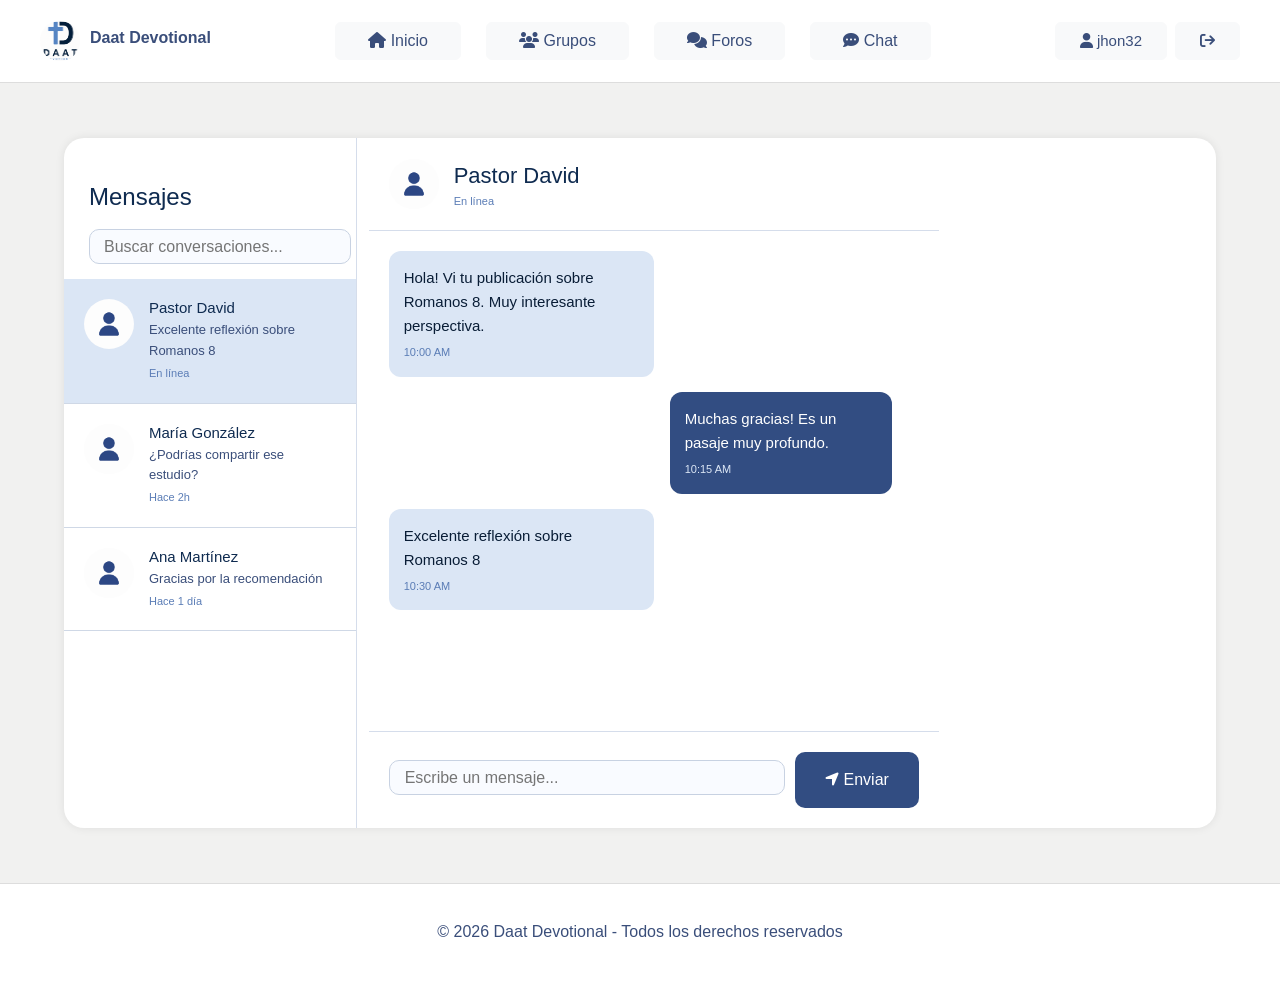
==== pages/feed/chat.html @ 3d45ff82 "feat: estructura inicial de archivos JSON" ====
<!DOCTYPE html>
<html lang="es">

<head>
    <meta charset="UTF-8">
    <meta name="viewport" content="width=device-width, initial-scale=1.0">
    <title>Chat - Daat Devotional</title>
    <link rel="icon" href="../../imagenes/chat.ico" type="image/x-icon">
    <link href="https://cdn.jsdelivr.net/npm/bootstrap@5.3.8/dist/css/bootstrap.min.css" rel="stylesheet"
        integrity="sha384-sRIl4kxILFvY47J16cr9ZwB07vP4J8+LH7qKQnuqkuIAvNWLzeN8tE5YBujZqJLB" crossorigin="anonymous">
    <link rel="stylesheet" href="../../css/general.css">
    <link rel="stylesheet" href="../../css/chat.css">
    <link rel="stylesheet" href="https://cdnjs.cloudflare.com/ajax/libs/font-awesome/6.5.0/css/all.min.css">
</head>

<body>
    <nav>
        <div class="nav-logo">
            <img src="../../imagenes/LogoPrincipal.png" alt="Logo">
            <p>Daat Devotional</p>
        </div>
        <div class="nav-links">
            <button type="button" class="btn btn-light"><a href="inicio.html"><i class="fa-solid fa-house"></i>
                    Inicio</a></button>
            <button type="button" class="btn btn-light"><a href="grupos.html"><i class="fa-solid fa-users"></i>
                    Grupos</a></button>
            <button type="button" class="btn btn-light"><a href="foros.html"><i class="fa-solid fa-comments"></i>
                    Foros</a></button>
            <button type="button" class="btn btn-light"><a href="chat.html"><i class="fa-solid fa-comment-dots"></i>
                    Chat</a></button>
        </div>
        <div class="nav-usuario">
            <button type="button" class="btn btn-light">
                <a href="../usuario/perfil.html">
                    <i class="fa-solid fa-user"></i> jhon32
                </a>
            </button>
            <button type="button" class="btn btn-light">
                <a href="../../index.html" class="nav-salir">
                    <i class="fa-solid fa-arrow-right-from-bracket"></i>
                </a>
            </button>
        </div>
    </nav>

    <main>
        <section id="chat-principal" class="container-fluid">
            <div class="row">
                <!-- Panel izquierdo: lista de contactos -->
                <div class="panel-izquierdo col-12 col-md-4 col-lg-3">
                    <h2>Mensajes</h2>
                    <input type="text" placeholder="Buscar conversaciones...">

                    <div class="contacto contacto-activo">
                        <img src="../../imagenes/Perfil.png" alt="Perfil">
                        <div class="contacto-info">
                            <h3>Pastor David</h3>
                            <p>Excelente reflexión sobre Romanos 8</p>
                            <div class="estado">En línea</div>
                        </div>
                    </div>

                    <div class="contacto">
                        <img src="../../imagenes/Perfil.png" alt="Perfil">
                        <div class="contacto-info">
                            <h3>María González</h3>
                            <p>¿Podrías compartir ese estudio?</p>
                            <div class="estado">Hace 2h</div>
                        </div>
                    </div>

                    <div class="contacto">
                        <img src="../../imagenes/Perfil.png" alt="Perfil">
                        <div class="contacto-info">
                            <h3>Ana Martínez</h3>
                            <p>Gracias por la recomendación</p>
                            <div class="estado">Hace 1 día</div>
                        </div>
                    </div>
                </div>

                <!-- Panel derecho: conversación activa -->
                <div class="panel-derecho col-12 col-md-8 col-lg-9">
                    <div class="chat-header">
                        <img src="../../imagenes/Perfil.png" alt="Perfil">
                        <div class="chat-titulo">
                            <div class="nombre">Pastor David</div>
                            <div class="estado-header">En línea</div>
                        </div>
                    </div>

                    <div class="mensajes">
                        <div class="mensaje-recibido">
                            Hola! Vi tu publicación sobre Romanos 8. Muy interesante perspectiva.
                            <div class="hora">10:00 AM</div>
                        </div>
                        <div class="mensaje-enviado">
                            Muchas gracias! Es un pasaje muy profundo.
                            <div class="hora">10:15 AM</div>
                        </div>
                        <div class="mensaje-recibido">
                            Excelente reflexión sobre Romanos 8
                            <div class="hora">10:30 AM</div>
                        </div>
                    </div>

                    <div class="chat-input">
                        <input type="text" placeholder="Escribe un mensaje...">
                        <button><i class="fa-solid fa-location-arrow"></i> Enviar</button>
                    </div>
                </div>
            </div>
        </section>

    </main>

    <footer>
        <p>&copy; 2026 Daat Devotional - Todos los derechos reservados</p>
    </footer>
    <script src="https://cdn.jsdelivr.net/npm/bootstrap@5.3.8/dist/js/bootstrap.bundle.min.js"
        integrity="sha384-FKyoEForCGlyvwx9Hj09JcYn3nv7wiPVlz7YYwJrWVcXK/BmnVDxM+D2scQbITxI"
        crossorigin="anonymous"></script>
</body>

</html>
---- css/general.css ----
/* ============================================================
   BLOQUE 1: CONFIGURACIÓN GENERAL
   Selector universal, body, fuente, fondo, color e interlineado.
   ============================================================ */
* {
    box-sizing: border-box;
    margin: 0;
    padding: 0;
}

html, body {
    height: 100%;
    margin: 0;
}

body {
    display: flex;
    flex-direction: column;
    font-family: 'Poppins', sans-serif;
    background-color: #f1f1f0;
    color: #091d36;
    line-height: 1.6;
}

/* ============================================================
   BLOQUE 2: TÍTULOS, PÁRRAFOS Y ENLACES
   ============================================================ */
h1 {
    font-size: 32px;
    text-align: center;
    color: #091d36;
    margin-top: 20px;
}

h2 {
    font-size: 22px;
    color: #091d36;
    margin-top: 10px;
}

h3 {
    font-size: 16px;
    color: #0f2b50;
    margin: 0;
}

p {
    color: #3a4e7a;
    font-size: 14px;
    margin-top: 10px;
    line-height: 1.6;
}

a {
    color: #3a4e7a;
    text-decoration: none;
}

a:hover {
    color: #091d36;
    text-decoration: underline;
}

/* ============================================================
   BLOQUE 3: ELEMENTOS SEMÁNTICOS PRINCIPALES
   ============================================================ */
header {
    background-color: white;
    padding: 10px 15px;
    border-bottom: 1px solid #ddd;
}

nav {
    display: flex;
    flex-direction: column;
    align-items: center;
    background-color: white;
    padding: 10px 15px;
    border-bottom: 1px solid #ddd;
    gap: 10px;
}

main {
    width: 95%;
    max-width: 1200px;
    margin: 15px auto;
    flex: 1;
}

section {
    margin-top: 20px;
}

article {
    background-color: white;
    border-radius: 18px;
    padding: 20px;
    margin-top: 20px;
    box-shadow: 0 0 8px rgba(0, 0, 0, 0.08);
}

aside {
    background-color: #f1f1f0;
    padding: 15px;
    border-radius: 10px;
}

footer {
    text-align: center;
    padding: 20px 15px;
    color: #3a4e7a;
    background-color: white;
    border-top: 1px solid #ddd;
    margin-top: auto;
    font-size: 12px;
}

/* ============================================================
   BLOQUE 4: MENÚ DE NAVEGACIÓN (MOBILE-FIRST)
   ============================================================ */
nav {
    display: flex;
    flex-direction: column;
    align-items: center;
    background-color: white;
    padding: 10px 15px;
    border-bottom: 1px solid #ddd;
    gap: 10px;
}

.nav-logo {
    display: flex;
    align-items: center;
    gap: 10px;
    font-size: 18px;
    font-weight: bold;
    color: #0f2b50;
}

.nav-links {
    display: flex;
    flex-wrap: wrap;
    justify-content: center;
    gap: 8px;
}

.nav-links a {
    font-size: 13px;
    padding: 6px 12px;
    white-space: nowrap;
}

.nav-usuario {
    display: flex;
    gap: 8px;
    align-items: center;
}

.nav-usuario a {
    font-size: 13px;
    padding: 6px 12px;
}

nav img {
    width: 40px;
    height: 40px;
    border-radius: 50px;
}

nav a {
    text-decoration: none;
    color: #3a4e7a;
}

nav a:hover {
    color: #091d36;
    font-weight: bold;
    text-decoration: none;
}

/* ============================================================
   BLOQUE 5: IMÁGENES Y MULTIMEDIA
   ============================================================ */
img {
    max-width: 100%;
    height: auto;
    border-radius: 10px;
}

figure {
    text-align: center;
    margin: 15px 0;
}

figcaption {
    font-size: 12px;
    color: #5e83ba;
    margin-top: 6px;
    font-style: italic;
}

/* ============================================================
   BLOQUE 6: FORMULARIOS
   ============================================================ */
form {
    margin-top: 10px;
}

label {
    display: block;
    margin-top: 20px;
    color: #091d36;
    font-size: 13px;
    font-weight: 600;
}

input, textarea, select {
    width: 100%;
    margin-top: 8px;
    border-radius: 5px;
    border: 1px solid #c2d2e9;
    padding: 0 10px;
    font-size: 14px;
    font-family: Poppins, sans-serif;
    color: #091d36;
    background-color: #f9fbff;
}

input {
    height: 35px;
}

textarea {
    height: 80px;
    padding: 12px;
    resize: vertical;
}

select {
    height: 38px;
}

input:focus, textarea:focus, select:focus {
    outline: none;
    border-color: #3a4e7a;
    box-shadow: 0 0 4px rgba(58, 78, 122, 0.3);
}

button {
    border-radius: 10px;
    padding: 10px 18px;
    font-family: Poppins, sans-serif;
    font-size: 14px;
    cursor: pointer;
    border: none;
    transition: background-color 0.2s, transform 0.15s;
}

button:hover {
    transform: scale(1.05);
    opacity: 0.92;
}

form button {
    width: 100%;
    height: 38px;
    border-radius: 5px;
    background-color: #3a4e7a;
    color: #f1f1f0;
    text-align: center;
    margin-top: 20px;
    font-size: 14px;
}

form button:hover {
    background-color: #091d36;
    transform: scale(1.03);
}

/* ============================================================
   BLOQUE 7: TABLAS
   ============================================================ */
table {
    border-collapse: collapse;
    width: 100%;
    margin-top: 15px;
    background-color: white;
    border-radius: 10px;
    overflow: hidden;
    box-shadow: 0 0 8px rgba(0, 0, 0, 0.06);
}

thead {
    background-color: #3a4e7a;
    color: white;
}

th, td {
    padding: 10px 12px;
    text-align: left;
    font-size: 13px;
}

tbody tr {
    border-bottom: 1px solid #c2d2e9;
}

tbody tr:hover {
    background-color: #dbe6f5;
}

/* ============================================================
   BLOQUE 8: MEDIA QUERIES (MOBILE-FIRST)
   ============================================================ */

/* Tablets y pantallas medianas */
@media (min-width: 768px) {
    h1 {
        font-size: 40px;
    }
    
    h2 {
        font-size: 24px;
    }
    
    h3 {
        font-size: 18px;
    }
    
    p {
        font-size: 16px;
    }
    
    main {
        width: 90%;
        margin: 20px auto;
    }
    
    nav {
        flex-direction: row;
        justify-content: space-between;
        padding: 15px 30px;
    }
    
    .nav-links {
        gap: 15px;
    }
    
    .nav-links a {
        font-size: 15px;
        padding: 8px 16px;
    }
    
    .nav-usuario a {
        font-size: 15px;
    }
    
    footer {
        font-size: 14px;
        padding: 25px 30px;
    }
}

/* Escritorio y pantallas grandes */
@media (min-width: 992px) {
    h1 {
        font-size: 50px;
    }
    
    main {
        width: 90%;
        margin: 30px auto;
    }
    
    nav {
        padding: 15px 40px;
    }
    
    .nav-links {
        gap: 25px;
    }
    
    .nav-links a {
        font-size: 16px;
        padding: 10px 20px;
    }
    
    article {
        padding: 25px;
    }
    
    footer {
        font-size: 14px;
        padding: 25px 40px;
    }
}
---- css/chat.css ----
/* ============================================================
   BLOQUE 1: CONTENEDOR PRINCIPAL DEL CHAT
   ============================================================ */
#chat-principal {
    width: 100%;
    height: calc(100vh - 200px);
    min-height: 500px;
    margin: 15px auto;
    background: white;
    border-radius: 15px;
    overflow: hidden;
    box-shadow: 0 0 10px rgba(0, 0, 0, 0.08);
    display: flex;
    flex-direction: column;
}

/* ============================================================
   BLOQUE 2: PANEL IZQUIERDO
   ============================================================ */
.panel-izquierdo {
    width: 100%;
    height: auto;
    max-height: 300px;
    border-right: none;
    border-bottom: 1px solid #d5ddeb;
    overflow-y: auto;
    padding: 10px 0;
}

.panel-izquierdo h2 {
    color: #0f2b50;
    padding: 15px 20px 5px;
    font-size: 20px;
}

.panel-izquierdo input {
    width: 90%;
    padding: 10px;
    border: 1px solid #c8d2e2;
    border-radius: 10px;
    font-size: 14px;
    margin: 0 20px 10px;
}

/* ============================================================
   BLOQUE 3: CONTACTOS 
   ============================================================ */
.contacto {
    padding: 15px;
    border-bottom: 1px solid #cfd8e6;
    cursor: pointer;
    display: flex;
    gap: 12px;
}

.contacto:hover {
    background: #f0f4fb;
}

.contacto-activo {
    background: #dbe6f5;
}

.contacto img {
    width: 40px;
    height: 40px;
    border-radius: 50%;
}

.contacto-info h3 {
    margin: 0;
    color: #0f2b50;
    font-size: 15px;
}

.contacto-info p {
    margin: 3px 0;
    color: #3a4e7a;
    font-size: 12px;
}

.contacto-info .estado {
    color: #5b7db6;
    font-size: 11px;
}

/* ============================================================
   BLOQUE 4: PANEL DERECHO
   ============================================================ */
.panel-derecho {
    width: 100%;
    height: auto;
    flex: 1;
    display: flex;
    flex-direction: column;
    min-height: 400px;
}

.chat-header {
    padding: 15px;
    border-bottom: 1px solid #d5ddeb;
    display: flex;
    align-items: center;
    gap: 12px;
}

.chat-header img {
    width: 40px;
    height: 40px;
    border-radius: 50%;
}

.chat-titulo .nombre {
    font-size: 18px;
    color: #0f2b50;
}

.chat-titulo .estado-header {
    color: #5b7db6;
    font-size: 11px;
}

/* ============================================================
   BLOQUE 5: MENSAJES
   ============================================================ */
.mensajes {
    flex: 1;
    padding: 15px;
    overflow-y: auto;
    min-height: 200px;
}

.mensaje-recibido {
    background: #dbe6f5;
    width: 80%;
    padding: 12px;
    border-radius: 12px;
    margin-bottom: 15px;
    color: #091d36;
    font-size: 14px;
}

.mensaje-enviado {
    background: #324d82;
    color: white;
    width: 75%;
    padding: 12px;
    border-radius: 12px;
    margin-left: 20%;
    margin-bottom: 15px;
    font-size: 14px;
}

.hora {
    color: #5b7db6;
    font-size: 11px;
    margin-top: 6px;
}

.mensaje-enviado .hora {
    color: #dbe6f5;
}

/* ============================================================
   BLOQUE 6: INPUT DEL CHAT
   ============================================================ */
.chat-input {
    padding: 15px;
    border-top: 1px solid #d5ddeb;
    display: flex;
    gap: 8px;
}

.chat-input input {
    flex: 1;
    padding: 10px;
    border: 1px solid #c8d2e2;
    border-radius: 10px;
    font-size: 14px;
}

.chat-input button {
    background: #324d82;
    color: white;
    border: none;
    padding: 10px 20px;
    border-radius: 10px;
    font-size: 14px;
    cursor: pointer;
    white-space: nowrap;
}

.chat-input button:hover {
    background: #091d36;
}

/* ============================================================
   MEDIA QUERIES
   ============================================================ */

/* Tablets y pantallas medianas */
@media (min-width: 768px) {
    #chat-principal {
        flex-direction: row;
        height: 690px;
        margin: 25px auto;
        border-radius: 20px;
    }
    
    .panel-izquierdo {
        width: 33%;
        height: 100%;
        max-height: none;
        border-right: 1px solid #d5ddeb;
        border-bottom: none;
    }
    
    .panel-izquierdo h2 {
        padding: 25px 25px 10px;
        font-size: 24px;
    }
    
    .panel-izquierdo input {
        width: 90%;
        padding: 14px;
        font-size: 16px;
        margin: 0 25px 15px;
    }
    
    .panel-derecho {
        width: 67%;
        height: 100%;
    }
    
    .contacto {
        padding: 20px;
        gap: 15px;
    }
    
    .contacto img {
        width: 50px;
        height: 50px;
    }
    
    .contacto-info p {
        font-size: 13px;
    }
    
    .chat-header {
        padding: 20px;
        gap: 15px;
    }
    
    .chat-header img {
        width: 50px;
        height: 50px;
    }
    
    .chat-titulo .nombre {
        font-size: 22px;
    }
    
    .mensajes {
        padding: 20px;
    }
    
    .mensaje-recibido {
        width: 50%;
        padding: 15px;
        font-size: 15px;
    }
    
    .mensaje-enviado {
        width: 42%;
        padding: 15px;
        margin-left: 53%;
        font-size: 15px;
    }
    
    .chat-input {
        padding: 20px;
        gap: 10px;
    }
    
    .chat-input input {
        padding: 15px;
        font-size: 16px;
    }
    
    .chat-input button {
        padding: 15px 30px;
        font-size: 16px;
    }
}

/* Escritorio y pantallas grandes */
@media (min-width: 992px) {
    #chat-principal {
        height: 690px;
    }
    
    .mensaje-recibido {
        width: 50%;
    }
    
    .mensaje-enviado {
        width: 42%;
        margin-left: 53%;
    }
}
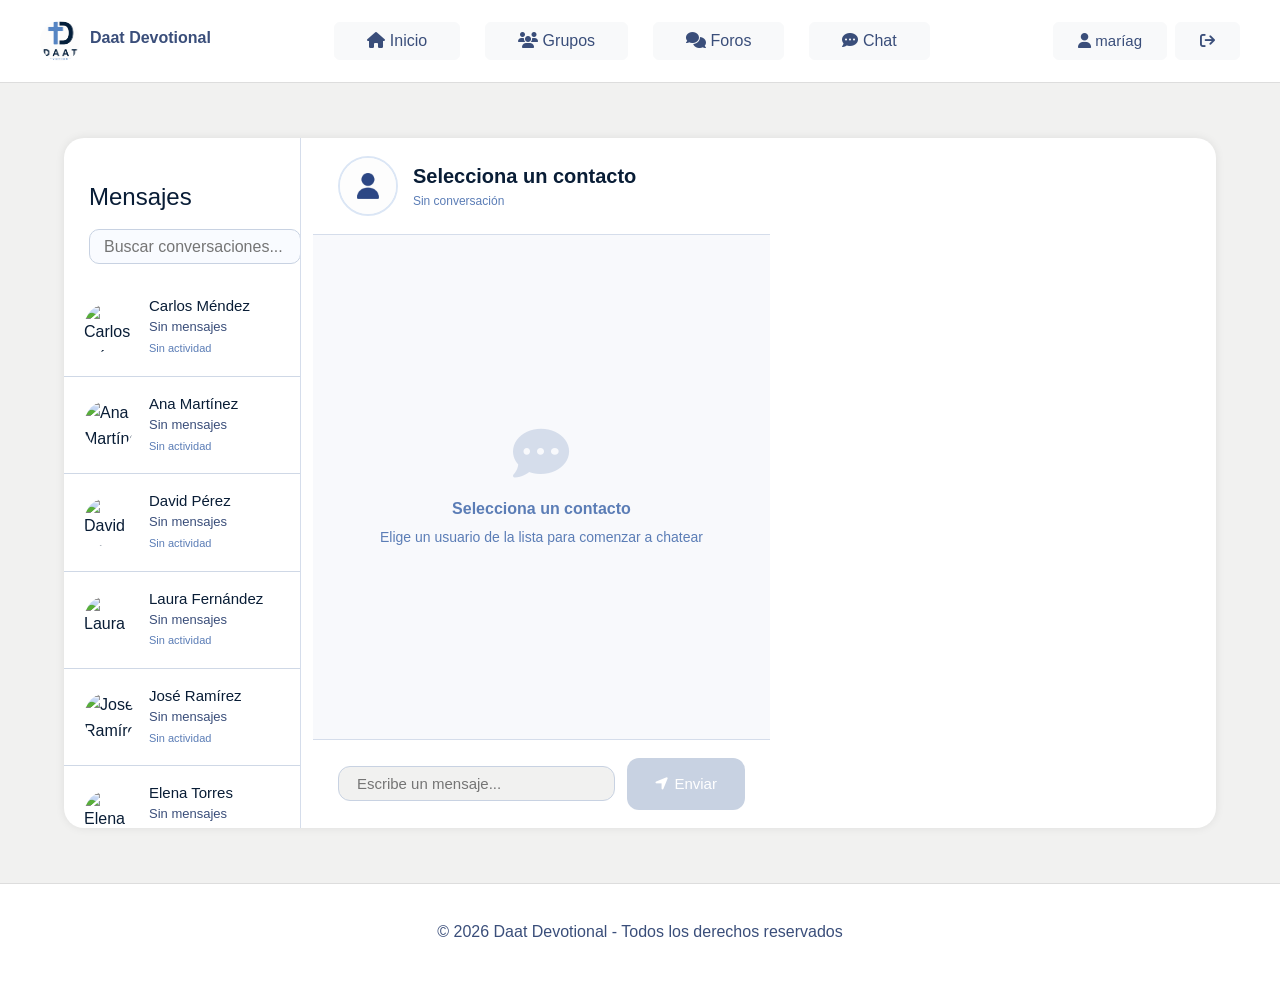
==== commit 475a23f5: "feat: se implemento un chat funcional, los usuarios se pueden comunicar entre si" ====
--- a/pages/feed/chat.html
+++ b/pages/feed/chat.html
@@ -11,6 +11,8 @@
     <link rel="stylesheet" href="../../css/general.css">
     <link rel="stylesheet" href="../../css/chat.css">
     <link rel="stylesheet" href="https://cdnjs.cloudflare.com/ajax/libs/font-awesome/6.5.0/css/all.min.css">
+    <link rel="stylesheet" href="https://cdn.jsdelivr.net/npm/sweetalert2@11/dist/sweetalert2.min.css">
+    <link rel="stylesheet" type="text/css" href="https://cdn.jsdelivr.net/npm/toastify-js/src/toastify.min.css">
 </head>
 
 <body>
@@ -32,7 +34,7 @@
         <div class="nav-usuario">
             <button type="button" class="btn btn-light">
                 <a href="../usuario/perfil.html">
-                    <i class="fa-solid fa-user"></i> jhon32
+                    <i class="fa-solid fa-user"></i> <span id="navUsuario">jhon32</span>
                 </a>
             </button>
             <button type="button" class="btn btn-light">
@@ -49,77 +51,52 @@
                 <!-- Panel izquierdo: lista de contactos -->
                 <div class="panel-izquierdo col-12 col-md-4 col-lg-3">
                     <h2>Mensajes</h2>
-                    <input type="text" placeholder="Buscar conversaciones...">
-
-                    <div class="contacto contacto-activo">
-                        <img src="../../imagenes/Perfil.png" alt="Perfil">
-                        <div class="contacto-info">
-                            <h3>Pastor David</h3>
-                            <p>Excelente reflexión sobre Romanos 8</p>
-                            <div class="estado">En línea</div>
-                        </div>
-                    </div>
-
-                    <div class="contacto">
-                        <img src="../../imagenes/Perfil.png" alt="Perfil">
-                        <div class="contacto-info">
-                            <h3>María González</h3>
-                            <p>¿Podrías compartir ese estudio?</p>
-                            <div class="estado">Hace 2h</div>
-                        </div>
-                    </div>
-
-                    <div class="contacto">
-                        <img src="../../imagenes/Perfil.png" alt="Perfil">
-                        <div class="contacto-info">
-                            <h3>Ana Martínez</h3>
-                            <p>Gracias por la recomendación</p>
-                            <div class="estado">Hace 1 día</div>
-                        </div>
+                    <input type="text" id="buscarContacto" placeholder="Buscar conversaciones...">
+                    <div id="listaContactos">
+                        <!-- Los contactos se generan dinámicamente desde JS -->
                     </div>
                 </div>
 
                 <!-- Panel derecho: conversación activa -->
                 <div class="panel-derecho col-12 col-md-8 col-lg-9">
-                    <div class="chat-header">
-                        <img src="../../imagenes/Perfil.png" alt="Perfil">
+                    <div class="chat-header" id="chatHeader">
+                        <img src="../../imagenes/Perfil.png" alt="Perfil" id="chatAvatar">
                         <div class="chat-titulo">
-                            <div class="nombre">Pastor David</div>
-                            <div class="estado-header">En línea</div>
+                            <div class="nombre" id="chatNombre">Selecciona un contacto</div>
+                            <div class="estado-header" id="chatEstado">Sin conversación</div>
                         </div>
                     </div>
 
-                    <div class="mensajes">
-                        <div class="mensaje-recibido">
-                            Hola! Vi tu publicación sobre Romanos 8. Muy interesante perspectiva.
-                            <div class="hora">10:00 AM</div>
-                        </div>
-                        <div class="mensaje-enviado">
-                            Muchas gracias! Es un pasaje muy profundo.
-                            <div class="hora">10:15 AM</div>
-                        </div>
-                        <div class="mensaje-recibido">
-                            Excelente reflexión sobre Romanos 8
-                            <div class="hora">10:30 AM</div>
+                    <div class="mensajes" id="mensajesContainer">
+                        <div class="mensaje-sistema">
+                            <i class="fa-solid fa-comment-dots"></i>
+                            Selecciona un contacto para comenzar a chatear
                         </div>
                     </div>
 
                     <div class="chat-input">
-                        <input type="text" placeholder="Escribe un mensaje...">
-                        <button><i class="fa-solid fa-location-arrow"></i> Enviar</button>
+                        <input type="text" id="campoMensajeChat" placeholder="Escribe un mensaje..." disabled>
+                        <button type="button" id="btnEnviarMensaje" disabled>
+                            <i class="fa-solid fa-location-arrow"></i> Enviar
+                        </button>
                     </div>
                 </div>
             </div>
         </section>
-
     </main>
 
     <footer>
         <p>&copy; 2026 Daat Devotional - Todos los derechos reservados</p>
     </footer>
+
     <script src="https://cdn.jsdelivr.net/npm/bootstrap@5.3.8/dist/js/bootstrap.bundle.min.js"
         integrity="sha384-FKyoEForCGlyvwx9Hj09JcYn3nv7wiPVlz7YYwJrWVcXK/BmnVDxM+D2scQbITxI"
         crossorigin="anonymous"></script>
+    <script src="https://cdn.jsdelivr.net/npm/sweetalert2@11"></script>
+    <script src="https://cdn.jsdelivr.net/npm/toastify-js"></script>
+    <script src="../../js/storage.js"></script>
+    <script src="../../js/common.js"></script>
+    <script src="../../js/chat.js"></script>
 </body>
 
 </html>
--- a/css/general.css
+++ b/css/general.css
@@ -1,7 +1,21 @@
 /* ============================================================
-   BLOQUE 1: CONFIGURACIÓN GENERAL
-   Selector universal, body, fuente, fondo, color e interlineado.
-   ============================================================ */
+   BLOQUE 1: CONFIGURACIÓN GENERAL Y PALETA DE COLORES
+   ============================================================ */
+:root {
+    --color-primary: #324d82;
+    --color-primary-dark: #091d36;
+    --color-primary-light: #dbe6f5;
+    --color-secondary: #3a4e7a;
+    --color-accent: #5b7db6;
+    --color-bg: #f1f1f0;
+    --color-white: #ffffff;
+    --color-text: #091d36;
+    --color-text-light: #3a4e7a;
+    --color-danger: #dc3545;
+    --color-success: #198754;
+    --color-warning: #f18f01;
+}
+
 * {
     box-sizing: border-box;
     margin: 0;
@@ -17,8 +31,8 @@
     display: flex;
     flex-direction: column;
     font-family: 'Poppins', sans-serif;
-    background-color: #f1f1f0;
-    color: #091d36;
+    background-color: var(--color-bg);
+    color: var(--color-text);
     line-height: 1.6;
 }
 
@@ -28,36 +42,36 @@
 h1 {
     font-size: 32px;
     text-align: center;
-    color: #091d36;
+    color: var(--color-text);
     margin-top: 20px;
 }
 
 h2 {
     font-size: 22px;
-    color: #091d36;
+    color: var(--color-text);
     margin-top: 10px;
 }
 
 h3 {
     font-size: 16px;
-    color: #0f2b50;
+    color: var(--color-primary);
     margin: 0;
 }
 
 p {
-    color: #3a4e7a;
+    color: var(--color-text-light);
     font-size: 14px;
     margin-top: 10px;
     line-height: 1.6;
 }
 
 a {
-    color: #3a4e7a;
+    color: var(--color-text-light);
     text-decoration: none;
 }
 
 a:hover {
-    color: #091d36;
+    color: var(--color-text);
     text-decoration: underline;
 }
 
@@ -65,7 +79,7 @@
    BLOQUE 3: ELEMENTOS SEMÁNTICOS PRINCIPALES
    ============================================================ */
 header {
-    background-color: white;
+    background-color: var(--color-white);
     padding: 10px 15px;
     border-bottom: 1px solid #ddd;
 }
@@ -74,7 +88,7 @@
     display: flex;
     flex-direction: column;
     align-items: center;
-    background-color: white;
+    background-color: var(--color-white);
     padding: 10px 15px;
     border-bottom: 1px solid #ddd;
     gap: 10px;
@@ -92,7 +106,7 @@
 }
 
 article {
-    background-color: white;
+    background-color: var(--color-white);
     border-radius: 18px;
     padding: 20px;
     margin-top: 20px;
@@ -100,7 +114,7 @@
 }
 
 aside {
-    background-color: #f1f1f0;
+    background-color: var(--color-bg);
     padding: 15px;
     border-radius: 10px;
 }
@@ -108,21 +122,21 @@
 footer {
     text-align: center;
     padding: 20px 15px;
-    color: #3a4e7a;
-    background-color: white;
+    color: var(--color-text-light);
+    background-color: var(--color-white);
     border-top: 1px solid #ddd;
     margin-top: auto;
     font-size: 12px;
 }
 
 /* ============================================================
-   BLOQUE 4: MENÚ DE NAVEGACIÓN (MOBILE-FIRST)
+   BLOQUE 4: MENÚ DE NAVEGACIÓN
    ============================================================ */
 nav {
     display: flex;
     flex-direction: column;
     align-items: center;
-    background-color: white;
+    background-color: var(--color-white);
     padding: 10px 15px;
     border-bottom: 1px solid #ddd;
     gap: 10px;
@@ -134,7 +148,7 @@
     gap: 10px;
     font-size: 18px;
     font-weight: bold;
-    color: #0f2b50;
+    color: var(--color-primary);
 }
 
 .nav-links {
@@ -148,6 +162,13 @@
     font-size: 13px;
     padding: 6px 12px;
     white-space: nowrap;
+    color: var(--color-text-light);
+}
+
+.nav-links a:hover {
+    color: var(--color-primary-dark);
+    font-weight: bold;
+    text-decoration: none;
 }
 
 .nav-usuario {
@@ -159,6 +180,12 @@
 .nav-usuario a {
     font-size: 13px;
     padding: 6px 12px;
+    color: var(--color-text-light);
+}
+
+.nav-usuario a:hover {
+    color: var(--color-primary-dark);
+    text-decoration: none;
 }
 
 nav img {
@@ -167,17 +194,6 @@
     border-radius: 50px;
 }
 
-nav a {
-    text-decoration: none;
-    color: #3a4e7a;
-}
-
-nav a:hover {
-    color: #091d36;
-    font-weight: bold;
-    text-decoration: none;
-}
-
 /* ============================================================
    BLOQUE 5: IMÁGENES Y MULTIMEDIA
    ============================================================ */
@@ -194,7 +210,7 @@
 
 figcaption {
     font-size: 12px;
-    color: #5e83ba;
+    color: var(--color-accent);
     margin-top: 6px;
     font-style: italic;
 }
@@ -209,7 +225,7 @@
 label {
     display: block;
     margin-top: 20px;
-    color: #091d36;
+    color: var(--color-text);
     font-size: 13px;
     font-weight: 600;
 }
@@ -222,7 +238,7 @@
     padding: 0 10px;
     font-size: 14px;
     font-family: Poppins, sans-serif;
-    color: #091d36;
+    color: var(--color-text);
     background-color: #f9fbff;
 }
 
@@ -242,8 +258,8 @@
 
 input:focus, textarea:focus, select:focus {
     outline: none;
-    border-color: #3a4e7a;
-    box-shadow: 0 0 4px rgba(58, 78, 122, 0.3);
+    border-color: var(--color-primary);
+    box-shadow: 0 0 4px rgba(50, 77, 130, 0.3);
 }
 
 button {
@@ -265,15 +281,15 @@
     width: 100%;
     height: 38px;
     border-radius: 5px;
-    background-color: #3a4e7a;
-    color: #f1f1f0;
+    background-color: var(--color-primary);
+    color: var(--color-white);
     text-align: center;
     margin-top: 20px;
     font-size: 14px;
 }
 
 form button:hover {
-    background-color: #091d36;
+    background-color: var(--color-primary-dark);
     transform: scale(1.03);
 }
 
@@ -284,15 +300,15 @@
     border-collapse: collapse;
     width: 100%;
     margin-top: 15px;
-    background-color: white;
+    background-color: var(--color-white);
     border-radius: 10px;
     overflow: hidden;
     box-shadow: 0 0 8px rgba(0, 0, 0, 0.06);
 }
 
 thead {
-    background-color: #3a4e7a;
-    color: white;
+    background-color: var(--color-primary);
+    color: var(--color-white);
 }
 
 th, td {
@@ -306,30 +322,48 @@
 }
 
 tbody tr:hover {
-    background-color: #dbe6f5;
-}
-
-/* ============================================================
-   BLOQUE 8: MEDIA QUERIES (MOBILE-FIRST)
-   ============================================================ */
-
-/* Tablets y pantallas medianas */
+    background-color: var(--color-primary-light);
+}
+
+/* ============================================================
+   BLOQUE 8: BOTONES UTILITARIOS (usando la paleta)
+   ============================================================ */
+.btn-primary-custom {
+    background-color: var(--color-primary);
+    color: var(--color-white);
+}
+
+.btn-primary-custom:hover {
+    background-color: var(--color-primary-dark);
+}
+
+.btn-secondary-custom {
+    background-color: var(--color-primary-light);
+    color: var(--color-text);
+}
+
+.btn-secondary-custom:hover {
+    background-color: var(--color-accent);
+    color: var(--color-white);
+}
+
+.btn-danger-custom {
+    background-color: var(--color-danger);
+    color: var(--color-white);
+}
+
+.btn-danger-custom:hover {
+    background-color: #a71d2a;
+}
+
+/* ============================================================
+   BLOQUE 9: MEDIA QUERIES (MOBILE-FIRST)
+   ============================================================ */
 @media (min-width: 768px) {
-    h1 {
-        font-size: 40px;
-    }
-    
-    h2 {
-        font-size: 24px;
-    }
-    
-    h3 {
-        font-size: 18px;
-    }
-    
-    p {
-        font-size: 16px;
-    }
+    h1 { font-size: 40px; }
+    h2 { font-size: 24px; }
+    h3 { font-size: 18px; }
+    p { font-size: 16px; }
     
     main {
         width: 90%;
@@ -361,11 +395,8 @@
     }
 }
 
-/* Escritorio y pantallas grandes */
 @media (min-width: 992px) {
-    h1 {
-        font-size: 50px;
-    }
+    h1 { font-size: 50px; }
     
     main {
         width: 90%;
--- a/css/chat.css
+++ b/css/chat.css
@@ -6,7 +6,7 @@
     height: calc(100vh - 200px);
     min-height: 500px;
     margin: 15px auto;
-    background: white;
+    background: var(--color-white);
     border-radius: 15px;
     overflow: hidden;
     box-shadow: 0 0 10px rgba(0, 0, 0, 0.08);
@@ -28,7 +28,7 @@
 }
 
 .panel-izquierdo h2 {
-    color: #0f2b50;
+    color: var(--color-text);
     padding: 15px 20px 5px;
     font-size: 20px;
 }
@@ -42,6 +42,11 @@
     margin: 0 20px 10px;
 }
 
+.panel-izquierdo input:focus {
+    outline: none;
+    border-color: var(--color-primary);
+}
+
 /* ============================================================
    BLOQUE 3: CONTACTOS 
    ============================================================ */
@@ -51,154 +56,307 @@
     cursor: pointer;
     display: flex;
     gap: 12px;
+    align-items: center;
+    transition: background 0.2s;
 }
 
 .contacto:hover {
-    background: #f0f4fb;
+    background: var(--color-primary-light);
 }
 
 .contacto-activo {
-    background: #dbe6f5;
+    background: var(--color-primary-light);
+    border-left: 3px solid var(--color-primary);
 }
 
 .contacto img {
-    width: 40px;
-    height: 40px;
+    width: 45px;
+    height: 45px;
     border-radius: 50%;
+    object-fit: cover;
+    flex-shrink: 0;
+}
+
+.contacto-info {
+    flex: 1;
+    min-width: 0;
 }
 
 .contacto-info h3 {
     margin: 0;
-    color: #0f2b50;
+    color: var(--color-text);
     font-size: 15px;
 }
 
 .contacto-info p {
-    margin: 3px 0;
-    color: #3a4e7a;
+    margin: 2px 0;
+    color: var(--color-text-light);
     font-size: 12px;
+    white-space: nowrap;
+    overflow: hidden;
+    text-overflow: ellipsis;
 }
 
 .contacto-info .estado {
-    color: #5b7db6;
+    color: var(--color-accent);
     font-size: 11px;
 }
 
-/* ============================================================
-   BLOQUE 4: PANEL DERECHO
+.contacto-info .estado.online {
+    color: var(--color-success);
+}
+
+.contacto .badge-mensajes {
+    background: var(--color-danger);
+    color: var(--color-white);
+    border-radius: 50%;
+    padding: 2px 8px;
+    font-size: 11px;
+    min-width: 20px;
+    text-align: center;
+    flex-shrink: 0;
+}
+
+/* ============================================================
+   BLOQUE 4: PANEL DERECHO - OCUPA TODO EL ESPACIO
    ============================================================ */
 .panel-derecho {
     width: 100%;
-    height: auto;
     flex: 1;
     display: flex;
     flex-direction: column;
     min-height: 400px;
+    height: 100%;
 }
 
 .chat-header {
-    padding: 15px;
+    padding: 15px 20px;
     border-bottom: 1px solid #d5ddeb;
     display: flex;
     align-items: center;
-    gap: 12px;
+    gap: 15px;
+    background: var(--color-white);
+    min-height: 80px;
+    flex-shrink: 0;
 }
 
 .chat-header img {
-    width: 40px;
-    height: 40px;
+    width: 50px;
+    height: 50px;
     border-radius: 50%;
+    object-fit: cover;
+    flex-shrink: 0;
+    border: 2px solid var(--color-primary-light);
+    display: block;
+}
+
+.chat-titulo {
+    flex: 1;
+    min-width: 0;
 }
 
 .chat-titulo .nombre {
     font-size: 18px;
-    color: #0f2b50;
+    color: var(--color-text);
+    font-weight: 600;
 }
 
 .chat-titulo .estado-header {
-    color: #5b7db6;
-    font-size: 11px;
-}
-
-/* ============================================================
-   BLOQUE 5: MENSAJES
+    color: var(--color-accent);
+    font-size: 12px;
+}
+
+/* ============================================================
+   BLOQUE 5: MENSAJES - OCUPA TODO EL ESPACIO DISPONIBLE
    ============================================================ */
 .mensajes {
     flex: 1;
-    padding: 15px;
+    padding: 15px 20px;
     overflow-y: auto;
+    background: #f8f9fc;
+    display: flex;
+    flex-direction: column;
     min-height: 200px;
 }
 
+.mensaje-sistema {
+    text-align: center;
+    color: var(--color-accent);
+    font-size: 16px;
+    padding: 50px 20px;
+    flex: 1;
+    display: flex;
+    flex-direction: column;
+    justify-content: center;
+    align-items: center;
+}
+
+.mensaje-sistema i {
+    font-size: 48px;
+    display: block;
+    margin-bottom: 15px;
+    color: #d5ddeb;
+}
+
+.mensaje-sistema .subtitulo {
+    font-size: 14px;
+    color: var(--color-accent);
+    margin-top: 5px;
+}
+
 .mensaje-recibido {
-    background: #dbe6f5;
-    width: 80%;
-    padding: 12px;
+    background: var(--color-white);
+    max-width: 75%;
+    padding: 12px 16px;
+    border-radius: 12px 12px 12px 4px;
+    margin-bottom: 10px;
+    color: var(--color-text);
+    font-size: 14px;
+    box-shadow: 0 1px 3px rgba(0,0,0,0.06);
+    word-wrap: break-word;
+    align-self: flex-start;
+}
+
+.mensaje-recibido .nombre-remitente {
+    font-size: 12px;
+    font-weight: 600;
+    color: var(--color-primary);
+    margin-bottom: 3px;
+}
+
+.mensaje-recibido .hora {
+    color: var(--color-accent);
+    font-size: 10px;
+    margin-top: 5px;
+    text-align: right;
+}
+
+.mensaje-enviado {
+    background: var(--color-primary);
+    color: var(--color-white);
+    max-width: 75%;
+    padding: 12px 16px;
+    border-radius: 12px 12px 4px 12px;
+    margin-bottom: 10px;
+    font-size: 14px;
+    box-shadow: 0 1px 3px rgba(0,0,0,0.06);
+    word-wrap: break-word;
+    align-self: flex-end;
+}
+
+.mensaje-enviado .hora {
+    color: rgba(255,255,255,0.7);
+    font-size: 10px;
+    margin-top: 5px;
+    text-align: right;
+}
+
+.mensaje-fecha-divisor {
+    text-align: center;
+    color: var(--color-accent);
+    font-size: 12px;
+    padding: 15px 0 10px;
+    margin: 5px 0;
+    position: relative;
+    align-self: center;
+    width: 100%;
+}
+
+.mensaje-fecha-divisor::before,
+.mensaje-fecha-divisor::after {
+    content: '';
+    position: absolute;
+    top: 50%;
+    width: 30%;
+    height: 1px;
+    background: #d5ddeb;
+}
+
+.mensaje-fecha-divisor::before {
+    left: 0;
+}
+
+.mensaje-fecha-divisor::after {
+    right: 0;
+}
+
+/* ============================================================
+   BLOQUE 6: INPUT DEL CHAT - PEGADO AL FONDO
+   ============================================================ */
+.chat-input {
+    padding: 15px 20px;
+    border-top: 1px solid #d5ddeb;
+    display: flex;
+    gap: 10px;
+    background: var(--color-white);
+    flex-shrink: 0;
+}
+
+.chat-input input {
+    flex: 1;
+    padding: 12px 16px;
+    border: 1px solid #c8d2e2;
     border-radius: 12px;
-    margin-bottom: 15px;
-    color: #091d36;
-    font-size: 14px;
-}
-
-.mensaje-enviado {
-    background: #324d82;
-    color: white;
-    width: 75%;
-    padding: 12px;
+    font-size: 14px;
+    transition: border-color 0.3s;
+    background: #f8f9fc;
+}
+
+.chat-input input:focus {
+    outline: none;
+    border-color: var(--color-primary);
+    background: var(--color-white);
+}
+
+.chat-input input:disabled {
+    background: #f1f1f0;
+    cursor: not-allowed;
+}
+
+.chat-input button {
+    background: var(--color-primary);
+    color: var(--color-white);
+    border: none;
+    padding: 12px 24px;
     border-radius: 12px;
-    margin-left: 20%;
-    margin-bottom: 15px;
-    font-size: 14px;
-}
-
-.hora {
-    color: #5b7db6;
-    font-size: 11px;
-    margin-top: 6px;
-}
-
-.mensaje-enviado .hora {
-    color: #dbe6f5;
-}
-
-/* ============================================================
-   BLOQUE 6: INPUT DEL CHAT
-   ============================================================ */
-.chat-input {
-    padding: 15px;
-    border-top: 1px solid #d5ddeb;
-    display: flex;
-    gap: 8px;
-}
-
-.chat-input input {
-    flex: 1;
-    padding: 10px;
-    border: 1px solid #c8d2e2;
-    border-radius: 10px;
-    font-size: 14px;
-}
-
-.chat-input button {
-    background: #324d82;
-    color: white;
-    border: none;
-    padding: 10px 20px;
-    border-radius: 10px;
     font-size: 14px;
     cursor: pointer;
     white-space: nowrap;
-}
-
-.chat-input button:hover {
-    background: #091d36;
+    transition: background 0.3s;
+    display: flex;
+    align-items: center;
+    gap: 6px;
+}
+
+.chat-input button:hover:not(:disabled) {
+    background: var(--color-primary-dark);
+}
+
+.chat-input button:disabled {
+    background: #c8d2e2;
+    cursor: not-allowed;
+}
+
+/* ============================================================
+   BLOQUE 7: SIN CONTACTOS
+   ============================================================ */
+.sin-contactos {
+    text-align: center;
+    padding: 40px 20px;
+    color: var(--color-accent);
+}
+
+.sin-contactos i {
+    font-size: 40px;
+    margin-bottom: 15px;
+    display: block;
+    color: #d5ddeb;
 }
 
 /* ============================================================
    MEDIA QUERIES
    ============================================================ */
 
-/* Tablets y pantallas medianas */
 @media (min-width: 768px) {
     #chat-principal {
         flex-direction: row;
@@ -233,7 +391,7 @@
     }
     
     .contacto {
-        padding: 20px;
+        padding: 18px 20px;
         gap: 15px;
     }
     
@@ -247,64 +405,71 @@
     }
     
     .chat-header {
-        padding: 20px;
+        padding: 18px 25px;
         gap: 15px;
+        min-height: 85px;
     }
     
     .chat-header img {
-        width: 50px;
-        height: 50px;
+        width: 55px;
+        height: 55px;
     }
     
     .chat-titulo .nombre {
-        font-size: 22px;
+        font-size: 20px;
     }
     
     .mensajes {
-        padding: 20px;
+        padding: 20px 25px;
+    }
+    
+    .mensaje-sistema i {
+        font-size: 56px;
     }
     
     .mensaje-recibido {
-        width: 50%;
-        padding: 15px;
+        max-width: 65%;
+        padding: 14px 18px;
         font-size: 15px;
     }
     
     .mensaje-enviado {
-        width: 42%;
-        padding: 15px;
-        margin-left: 53%;
+        max-width: 65%;
+        padding: 14px 18px;
         font-size: 15px;
     }
     
     .chat-input {
-        padding: 20px;
-        gap: 10px;
+        padding: 18px 25px;
+        gap: 12px;
     }
     
     .chat-input input {
-        padding: 15px;
-        font-size: 16px;
+        padding: 14px 18px;
+        font-size: 15px;
     }
     
     .chat-input button {
-        padding: 15px 30px;
-        font-size: 16px;
-    }
-}
-
-/* Escritorio y pantallas grandes */
+        padding: 14px 28px;
+        font-size: 15px;
+    }
+}
+
 @media (min-width: 992px) {
     #chat-principal {
         height: 690px;
     }
     
     .mensaje-recibido {
-        width: 50%;
+        max-width: 55%;
     }
     
     .mensaje-enviado {
-        width: 42%;
-        margin-left: 53%;
+        max-width: 55%;
+    }
+    
+    .chat-header img {
+        width: 60px;
+        height: 60px;
     }
 }
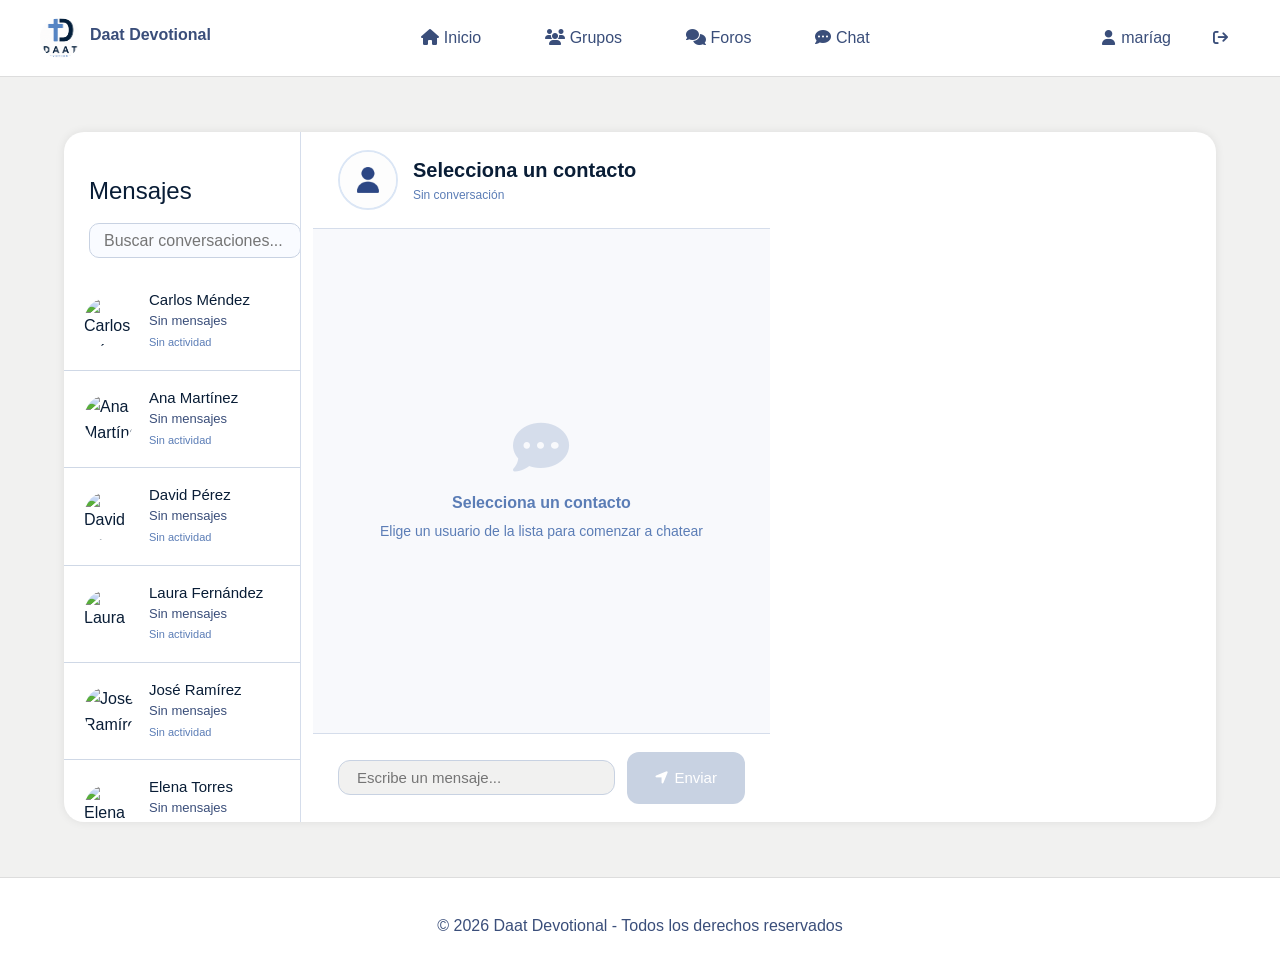
==== commit acee7627: "feat: ultimos cambios de detalles realizados" ====
--- a/pages/feed/chat.html
+++ b/pages/feed/chat.html
@@ -34,7 +34,7 @@
         <div class="nav-usuario">
             <button type="button" class="btn btn-light">
                 <a href="../usuario/perfil.html">
-                    <i class="fa-solid fa-user"></i> <span id="navUsuario">jhon32</span>
+                    <i class="fa-solid fa-user"></i> <span id="navUsuario"></span>
                 </a>
             </button>
             <button type="button" class="btn btn-light">
--- a/css/general.css
+++ b/css/general.css
@@ -130,7 +130,7 @@
 }
 
 /* ============================================================
-   BLOQUE 4: MENÚ DE NAVEGACIÓN
+   BLOQUE 4: MENÚ DE NAVEGACIÓN (MEJORADO)
    ============================================================ */
 nav {
     display: flex;
@@ -158,34 +158,91 @@
     gap: 8px;
 }
 
-.nav-links a {
-    font-size: 13px;
-    padding: 6px 12px;
-    white-space: nowrap;
+.nav-links .btn-light {
+    background-color: transparent;
+    border: none;
+    padding: 0;
+    transition: all 0.3s ease;
+}
+
+.nav-links .btn-light a {
+    display: block;
+    padding: 8px 16px;
+    border-radius: 8px;
+    font-size: 14px;
     color: var(--color-text-light);
-}
-
-.nav-links a:hover {
-    color: var(--color-primary-dark);
-    font-weight: bold;
     text-decoration: none;
-}
-
+    transition: all 0.3s ease;
+    font-weight: 500;
+}
+
+/* ============================================================
+   HOVER AZUL OSCURO PARA LA NAVEGACIÓN
+   ============================================================ */
+.nav-links .btn-light a:hover {
+    background-color: var(--color-primary-dark);
+    color: var(--color-white);
+    text-decoration: none;
+    transform: translateY(-1px);
+}
+
+.nav-links .btn-light a:active {
+    transform: scale(0.97);
+}
+
+/* ============================================================
+   BOTÓN DE USUARIO EN LA NAVEGACIÓN
+   ============================================================ */
 .nav-usuario {
     display: flex;
     gap: 8px;
     align-items: center;
 }
 
-.nav-usuario a {
-    font-size: 13px;
-    padding: 6px 12px;
+.nav-usuario .btn-light {
+    background-color: transparent;
+    border: none;
+    padding: 0;
+    transition: all 0.3s ease;
+}
+
+.nav-usuario .btn-light a {
+    display: flex;
+    align-items: center;
+    gap: 6px;
+    padding: 8px 16px;
+    border-radius: 8px;
+    font-size: 14px;
     color: var(--color-text-light);
-}
-
-.nav-usuario a:hover {
-    color: var(--color-primary-dark);
     text-decoration: none;
+    transition: all 0.3s ease;
+    font-weight: 500;
+}
+
+.nav-usuario .btn-light a i {
+    font-size: 15px;
+}
+
+/* Hover azul oscuro para el botón de usuario */
+.nav-usuario .btn-light a:hover {
+    background-color: var(--color-primary-dark);
+    color: var(--color-white);
+    text-decoration: none;
+    transform: translateY(-1px);
+}
+
+.nav-usuario .btn-light a:active {
+    transform: scale(0.97);
+}
+
+/* Botón de cerrar sesión (icono) */
+.nav-usuario .btn-light .nav-salir {
+    padding: 8px 12px;
+}
+
+.nav-usuario .btn-light .nav-salir:hover {
+    background-color: var(--color-danger);
+    color: var(--color-white);
 }
 
 nav img {
@@ -373,20 +430,21 @@
     nav {
         flex-direction: row;
         justify-content: space-between;
-        padding: 15px 30px;
+        padding: 12px 30px;
     }
     
     .nav-links {
         gap: 15px;
     }
     
-    .nav-links a {
+    .nav-links .btn-light a {
         font-size: 15px;
-        padding: 8px 16px;
-    }
-    
-    .nav-usuario a {
+        padding: 8px 18px;
+    }
+    
+    .nav-usuario .btn-light a {
         font-size: 15px;
+        padding: 8px 18px;
     }
     
     footer {
@@ -404,16 +462,21 @@
     }
     
     nav {
-        padding: 15px 40px;
+        padding: 12px 40px;
     }
     
     .nav-links {
-        gap: 25px;
-    }
-    
-    .nav-links a {
+        gap: 20px;
+    }
+    
+    .nav-links .btn-light a {
         font-size: 16px;
-        padding: 10px 20px;
+        padding: 10px 22px;
+    }
+    
+    .nav-usuario .btn-light a {
+        font-size: 16px;
+        padding: 10px 22px;
     }
     
     article {
